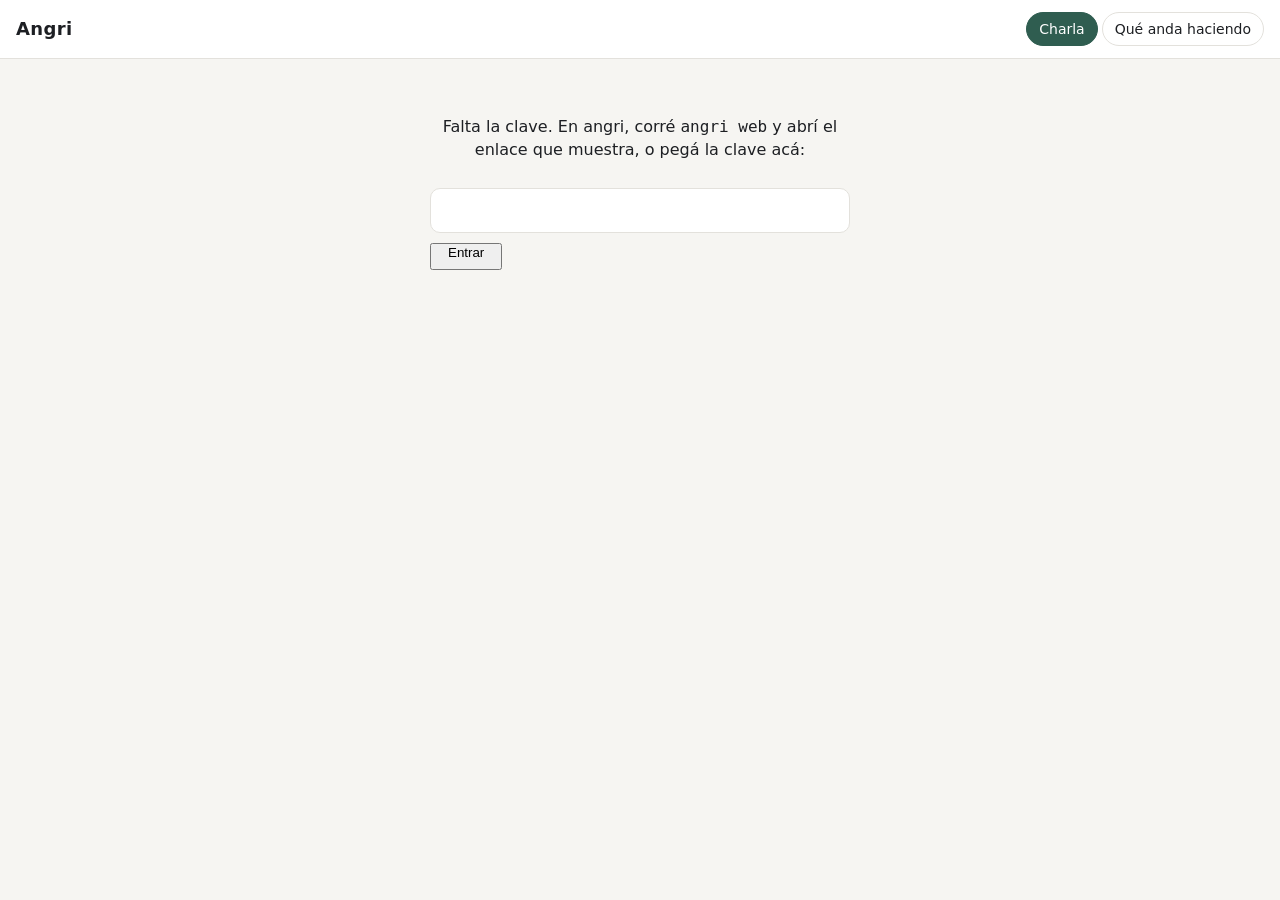
==== servidor/angri/web.html @ c4b24be0 "Charla por navegador (celular o PC) y contexto real en la charla para que no invente qué le interesa" ====
<!doctype html>
<html lang="es">
<head>
<meta charset="utf-8">
<meta name="viewport" content="width=device-width, initial-scale=1, viewport-fit=cover">
<meta name="theme-color" content="#14161a">
<title>Angri</title>
<style>
  :root {
    --fondo: #f6f5f2; --panel: #ffffff; --texto: #1d1f23; --suave: #6b6f78; --borde: #e3e1dc;
    --angri: #eef1f6; --vos: #2f5d50; --vos-texto: #ffffff; --acento: #2f5d50;
  }
  @media (prefers-color-scheme: dark) {
    :root {
      --fondo: #14161a; --panel: #1c1f24; --texto: #e7e7e4; --suave: #9a9ea6; --borde: #2c3037;
      --angri: #23272e; --vos: #3c7a68; --vos-texto: #ffffff; --acento: #6fb39e;
    }
  }
  * { box-sizing: border-box; }
  html, body { height: 100%; margin: 0; }
  body {
    background: var(--fondo); color: var(--texto);
    font: 16px/1.45 system-ui, -apple-system, "Segoe UI", Roboto, sans-serif;
    display: flex; flex-direction: column;
  }
  header {
    display: flex; align-items: center; gap: 12px; padding: 12px 16px;
    padding-top: max(12px, env(safe-area-inset-top));
    border-bottom: 1px solid var(--borde); background: var(--panel);
  }
  header h1 { font-size: 18px; margin: 0; letter-spacing: .02em; }
  #situacion { font-size: 13px; color: var(--suave); flex: 1; white-space: nowrap; overflow: hidden; text-overflow: ellipsis; }
  nav { display: flex; gap: 4px; }
  nav button {
    border: 1px solid var(--borde); background: transparent; color: var(--texto);
    padding: 6px 12px; border-radius: 999px; font: inherit; font-size: 14px; cursor: pointer;
  }
  nav button[aria-selected="true"] { background: var(--acento); border-color: var(--acento); color: #fff; }
  main { flex: 1; overflow: hidden; display: flex; flex-direction: column; max-width: 760px; width: 100%; margin: 0 auto; }
  section { flex: 1; overflow-y: auto; padding: 16px; display: none; }
  section.activa { display: block; }
  .msg { max-width: 85%; padding: 10px 14px; border-radius: 16px; margin: 6px 0; white-space: pre-wrap; word-wrap: break-word; }
  .angri { background: var(--angri); border-bottom-left-radius: 4px; }
  .vos { background: var(--vos); color: var(--vos-texto); margin-left: auto; border-bottom-right-radius: 4px; }
  .aviso { color: var(--suave); font-size: 14px; text-align: center; margin: 10px 0; }
  .pensando::after { content: "…"; animation: puntos 1.2s infinite; }
  @keyframes puntos { 50% { opacity: .2; } }
  form {
    display: flex; gap: 8px; padding: 10px 16px; padding-bottom: max(10px, env(safe-area-inset-bottom));
    border-top: 1px solid var(--borde); background: var(--panel);
  }
  textarea {
    flex: 1; resize: none; border: 1px solid var(--borde); border-radius: 12px; padding: 10px 12px;
    font: inherit; background: var(--fondo); color: var(--texto); max-height: 140px;
  }
  form button {
    border: 0; border-radius: 12px; padding: 0 16px; font: inherit; font-weight: 600;
    background: var(--acento); color: #fff; cursor: pointer;
  }
  form button:disabled { opacity: .5; cursor: default; }
  .chips { display: flex; gap: 8px; padding: 0 16px 8px; flex-wrap: wrap; }
  .chips button {
    border: 1px solid var(--borde); background: var(--panel); color: var(--texto);
    border-radius: 999px; padding: 4px 12px; font: inherit; font-size: 14px; cursor: pointer;
  }
  h2 { font-size: 15px; color: var(--suave); font-weight: 600; margin: 20px 0 8px; text-transform: uppercase; letter-spacing: .05em; }
  h2:first-child { margin-top: 0; }
  .tarjeta { background: var(--panel); border: 1px solid var(--borde); border-radius: 12px; padding: 10px 14px; margin: 6px 0; }
  .barra { height: 6px; background: var(--borde); border-radius: 3px; margin-top: 6px; overflow: hidden; }
  .barra > div { height: 100%; background: var(--acento); }
  .chico { color: var(--suave); font-size: 14px; }
  .cifras { display: flex; gap: 10px; }
  .cifras .tarjeta { flex: 1; text-align: center; }
  .cifras b { display: block; font-size: 22px; }
  #clave { max-width: 420px; margin: 40px auto; text-align: center; }
  #clave input { width: 100%; padding: 10px; font: inherit; border-radius: 10px; border: 1px solid var(--borde); background: var(--panel); color: var(--texto); margin: 10px 0; }
</style>
</head>
<body>
<header>
  <h1>Angri</h1>
  <span id="situacion"></span>
  <nav role="tablist">
    <button role="tab" data-ver="charla" aria-selected="true">Charla</button>
    <button role="tab" data-ver="anda" aria-selected="false">Qué anda haciendo</button>
  </nav>
</header>
<main>
  <section id="charla" class="activa" aria-live="polite"></section>
  <section id="anda"></section>
  <div class="chips" id="chips"><button type="button" id="btn-novedades">Novedades</button></div>
  <form id="form">
    <textarea id="entrada" rows="1" placeholder="Escribile a Angri…" autocomplete="off"></textarea>
    <button id="enviar">Enviar</button>
  </form>
</main>

<script>
const $ = (s) => document.querySelector(s);
let sesion = null;
let clave = new URLSearchParams(location.search).get("clave");
try {
  if (clave) { localStorage.setItem("angri-clave", clave); history.replaceState(null, "", "/"); }
  else clave = localStorage.getItem("angri-clave");
} catch (e) {}

function pedirClave() {
  $("main").innerHTML = '<div id="clave"><p>Falta la clave. En angri, corré <code>angri web</code> y abrí el enlace que muestra, o pegá la clave acá:</p>'
    + '<input id="c" autocomplete="off"><button class="chips" id="ok">Entrar</button></div>';
  $("#ok").onclick = () => { try { localStorage.setItem("angri-clave", $("#c").value.trim()); } catch (e) {} location.reload(); };
}

async function api(ruta, cuerpo) {
  const r = await fetch(ruta, {
    method: cuerpo ? "POST" : "GET",
    headers: { "X-Clave": clave || "", "Content-Type": "application/json" },
    body: cuerpo ? JSON.stringify({ ...cuerpo, sesion }) : undefined,
  });
  if (r.status === 401) { pedirClave(); throw new Error("clave"); }
  const datos = await r.json();
  if (datos.sesion) sesion = datos.sesion;
  if (!r.ok) throw new Error(datos.error || "error");
  return datos;
}

function burbuja(quien, texto) {
  const d = document.createElement("div");
  d.className = "msg " + quien;
  d.textContent = texto;
  $("#charla").appendChild(d);
  $("#charla").scrollTop = $("#charla").scrollHeight;
  return d;
}
function aviso(texto) {
  const d = document.createElement("div");
  d.className = "aviso"; d.textContent = texto;
  $("#charla").appendChild(d);
  return d;
}

let ocupado = false;
async function enviar(ruta, cuerpo, mostrarVos) {
  if (ocupado) return;
  ocupado = true; $("#enviar").disabled = true;
  if (mostrarVos) burbuja("vos", mostrarVos);
  const espera = burbuja("angri pensando", "");
  try {
    const d = await api(ruta, cuerpo);
    if (d.texto) { espera.className = "msg angri"; espera.textContent = d.texto; }
    else espera.remove();
    return d;
  } catch (e) {
    espera.remove();
    if (e.message !== "clave") aviso(e.message);
  } finally {
    ocupado = false; $("#enviar").disabled = false;
    $("#charla").scrollTop = $("#charla").scrollHeight;
  }
}

$("#form").onsubmit = (e) => {
  e.preventDefault();
  const t = $("#entrada").value.trim();
  if (!t || ocupado) return;
  $("#entrada").value = ""; $("#entrada").style.height = "";
  enviar("/api/mensaje", { texto: t }, t);
};
$("#entrada").addEventListener("keydown", (e) => {
  if (e.key === "Enter" && !e.shiftKey && !matchMedia("(pointer: coarse)").matches) { e.preventDefault(); $("#form").requestSubmit(); }
});
$("#entrada").addEventListener("input", (e) => { e.target.style.height = ""; e.target.style.height = e.target.scrollHeight + "px"; });
$("#btn-novedades").onclick = () => enviar("/api/novedades", {}, "Novedades");

function el(tag, clase, texto) { const e = document.createElement(tag); if (clase) e.className = clase; if (texto != null) e.textContent = texto; return e; }

async function cargarEstado() {
  const s = await api("/api/estado");
  $("#situacion").textContent = s.situacion + (s.mensajes_sin_leer ? ` · ${s.mensajes_sin_leer} sin leer` : "");
  const a = $("#anda"); a.replaceChildren();
  const cifras = el("div", "cifras");
  for (const [n, t] of [[s.lecturas_hoy, "lecturas hoy"], [s.notas_total, "notas"], [s.temas.length, "temas"]]) {
    const c = el("div", "tarjeta"); c.append(el("b", "", n), el("span", "chico", t)); cifras.append(c);
  }
  a.append(cifras);
  a.append(el("h2", "", "Lo que le interesa"));
  if (!s.temas.length) a.append(el("p", "chico", "Todavía no se formó ningún tema."));
  for (const t of s.temas) { const c = el("div", "tarjeta"); c.append(el("div", "", t.nombre), el("div", "chico", `${t.notas} notas · peso ${t.peso}`)); a.append(c); }
  a.append(el("h2", "", "Investigando"));
  if (!s.investigando.length) a.append(el("p", "chico", "Nada abierto ahora."));
  for (const o of s.investigando) {
    const c = el("div", "tarjeta"); c.append(el("div", "", o.pregunta), el("div", "chico", `${o.gastado} de ${o.presupuesto} lecturas`));
    const b = el("div", "barra"), r = el("div"); r.style.width = (100 * o.gastado / o.presupuesto) + "%"; b.append(r); c.append(b); a.append(c);
  }
  if (s.cerradas.length) {
    a.append(el("h2", "", "Cerradas"));
    for (const o of s.cerradas) { const c = el("div", "tarjeta"); c.append(el("div", "", o.pregunta), el("div", "chico", o.respuesta || o.estado)); a.append(c); }
  }
  a.append(el("h2", "", "Diario de hoy"));
  if (!s.diario.length) a.append(el("p", "chico", "Hoy todavía no escribió nada."));
  for (const l of s.diario) a.append(el("div", "tarjeta", l.replace(/\*\*/g, "").replace(/\*/g, "")));
}

document.querySelectorAll("nav button").forEach((b) => b.onclick = () => {
  document.querySelectorAll("nav button").forEach((x) => x.setAttribute("aria-selected", x === b));
  document.querySelectorAll("section").forEach((x) => x.classList.toggle("activa", x.id === b.dataset.ver));
  const charla = b.dataset.ver === "charla";
  $("#form").style.display = charla ? "" : "none";
  $("#chips").style.display = charla ? "" : "none";
  if (!charla) cargarEstado().catch(() => {});
});

(async () => {
  if (!clave) return pedirClave();
  try { await cargarEstado(); } catch (e) { return; }
  const d = await enviar("/api/hola", {});
  if (d && !d.texto) aviso("Sin novedades por ahora. Escribile lo que quieras.");
})();
</script>
</body>
</html>
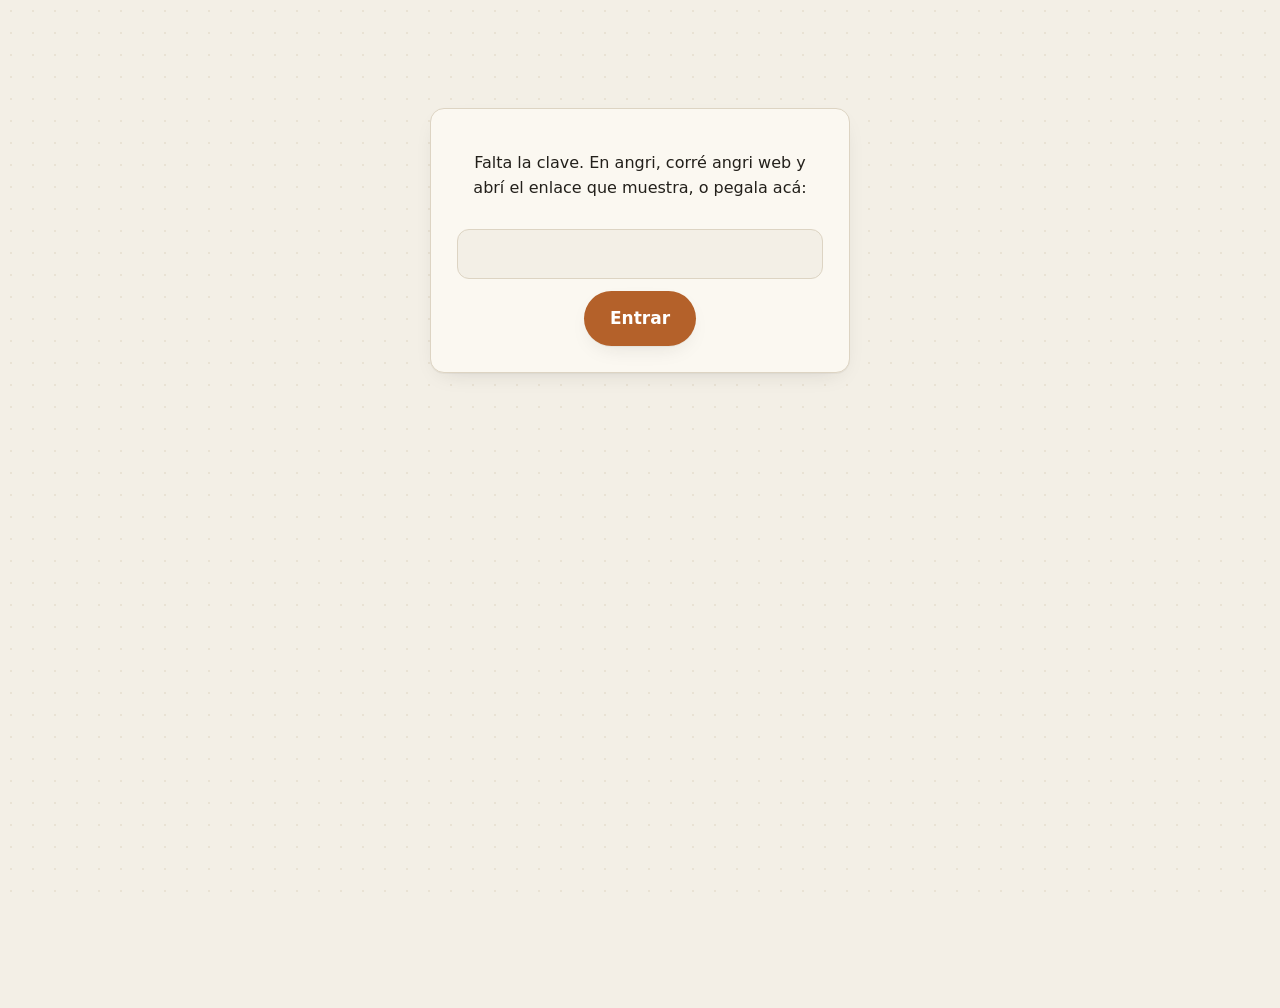
==== commit 0073064b: "Página nueva: panel ordenado que no la interrumpe y charla aparte con inicio, corte seguro, reloj de" ====
--- a/servidor/angri/web.html
+++ b/servidor/angri/web.html
@@ -3,218 +3,869 @@
 <head>
 <meta charset="utf-8">
 <meta name="viewport" content="width=device-width, initial-scale=1, viewport-fit=cover">
-<meta name="theme-color" content="#14161a">
+<meta name="theme-color" content="#f3efe6" media="(prefers-color-scheme: light)">
+<meta name="theme-color" content="#15130f" media="(prefers-color-scheme: dark)">
 <title>Angri</title>
 <style>
+:root {
+  --papel: #f3efe6; --hoja: #fbf8f1; --tinta: #23201b; --tinta-2: #4a443b; --gris: #8a8275;
+  --linea: #ddd4c3; --linea-suave: #e9e2d4;
+  --ocre: #b4612a; --ocre-suave: #f1e1d1; --salvia: #56735c; --salvia-suave: #dfe8dd;
+  --azul: #3f5d78; --rojo: #a5432f;
+  --sombra: 0 1px 0 rgba(35,32,27,.04), 0 8px 24px -12px rgba(35,32,27,.18);
+  --serif: "Iowan Old Style", "Palatino Linotype", "Book Antiqua", Palatino, Georgia, serif;
+  --sans: -apple-system, "Segoe UI", system-ui, Roboto, "Helvetica Neue", sans-serif;
+  --mono: ui-monospace, "SF Mono", "Cascadia Mono", Consolas, monospace;
+  --radio: 14px;
+}
+@media (prefers-color-scheme: dark) {
   :root {
-    --fondo: #f6f5f2; --panel: #ffffff; --texto: #1d1f23; --suave: #6b6f78; --borde: #e3e1dc;
-    --angri: #eef1f6; --vos: #2f5d50; --vos-texto: #ffffff; --acento: #2f5d50;
+    --papel: #15130f; --hoja: #1d1a15; --tinta: #ece5d6; --tinta-2: #c9c0ae; --gris: #8f8676;
+    --linea: #34302a; --linea-suave: #2a2621;
+    --ocre: #e0925a; --ocre-suave: #3a2a1d; --salvia: #8fb196; --salvia-suave: #23302a;
+    --azul: #8fb0cc; --rojo: #e08a75;
+    --sombra: 0 1px 0 rgba(0,0,0,.2), 0 10px 30px -14px rgba(0,0,0,.6);
   }
-  @media (prefers-color-scheme: dark) {
-    :root {
-      --fondo: #14161a; --panel: #1c1f24; --texto: #e7e7e4; --suave: #9a9ea6; --borde: #2c3037;
-      --angri: #23272e; --vos: #3c7a68; --vos-texto: #ffffff; --acento: #6fb39e;
-    }
+}
+* { box-sizing: border-box; }
+html { -webkit-text-size-adjust: 100%; }
+body {
+  margin: 0; background: var(--papel); color: var(--tinta);
+  font: 16px/1.55 var(--sans); min-height: 100vh;
+  background-image: radial-gradient(var(--linea-suave) 1px, transparent 1px);
+  background-size: 22px 22px; background-attachment: fixed;
+}
+a { color: inherit; }
+button { font: inherit; color: inherit; }
+::selection { background: var(--ocre-suave); }
+
+/* ---------- barra superior ---------- */
+.barra {
+  position: sticky; top: 0; z-index: 20;
+  display: flex; align-items: center; gap: 14px;
+  padding: 12px max(16px, env(safe-area-inset-left)); padding-top: max(12px, env(safe-area-inset-top));
+  background: color-mix(in srgb, var(--papel) 86%, transparent);
+  backdrop-filter: blur(10px); -webkit-backdrop-filter: blur(10px);
+  border-bottom: 1px solid var(--linea);
+}
+.marca { font: 600 24px/1 var(--serif); letter-spacing: -.01em; display: flex; align-items: center; gap: 10px; }
+.marca small { font: 500 12px var(--mono); color: var(--gris); letter-spacing: .02em; }
+.chip-estado {
+  display: inline-flex; align-items: center; gap: 8px; padding: 5px 11px 5px 9px;
+  border: 1px solid var(--linea); border-radius: 999px; font-size: 13px; color: var(--tinta-2);
+  background: var(--hoja); max-width: 46vw; white-space: nowrap; overflow: hidden; text-overflow: ellipsis;
+}
+.punto { width: 8px; height: 8px; border-radius: 50%; background: var(--salvia); flex: none; animation: latir 2.4s ease-in-out infinite; }
+.punto.durmiendo, .punto.pausa { background: var(--azul); animation-duration: 5s; }
+.punto.charlando { background: var(--ocre); animation-duration: 1.2s; }
+.punto.descanso, .punto.esperando { background: var(--gris); animation-duration: 4s; }
+@keyframes latir { 0%,100% { transform: scale(1); opacity: 1 } 50% { transform: scale(.6); opacity: .55 } }
+.espacio { flex: 1; }
+.boton-charla {
+  display: inline-flex; align-items: center; gap: 8px; border: 0; cursor: pointer;
+  background: var(--tinta); color: var(--papel); padding: 9px 16px 9px 13px; border-radius: 999px;
+  font-weight: 600; font-size: 15px; box-shadow: var(--sombra);
+  transition: transform .2s cubic-bezier(.2,.8,.2,1), background .2s;
+}
+.boton-charla:hover { transform: translateY(-1px); }
+.boton-charla:active { transform: translateY(1px) scale(.98); }
+.boton-charla svg { width: 18px; height: 18px; }
+
+/* ---------- estructura ---------- */
+.marco { max-width: 1120px; margin: 0 auto; padding: 0 16px 80px; display: grid; grid-template-columns: 190px 1fr; gap: 40px; }
+.indice { position: sticky; top: 76px; align-self: start; padding-top: 34px; }
+.indice a {
+  display: flex; gap: 10px; padding: 6px 0; text-decoration: none; color: var(--gris); font-size: 14px;
+  transition: color .2s;
+}
+.indice a span { font: 12px var(--mono); opacity: .7; padding-top: 2px; }
+.indice a.activo, .indice a:hover { color: var(--tinta); }
+.indice a.activo span { color: var(--ocre); opacity: 1; }
+main { min-width: 0; }
+@media (max-width: 860px) {
+  .marco { grid-template-columns: 1fr; gap: 0; }
+  .indice {
+    position: sticky; top: 61px; z-index: 10; display: flex; gap: 6px; overflow-x: auto; padding: 10px 0;
+    margin: 0 -16px; padding-left: 16px; padding-right: 16px; scrollbar-width: none;
+    background: color-mix(in srgb, var(--papel) 90%, transparent); backdrop-filter: blur(8px); -webkit-backdrop-filter: blur(8px);
   }
-  * { box-sizing: border-box; }
-  html, body { height: 100%; margin: 0; }
-  body {
-    background: var(--fondo); color: var(--texto);
-    font: 16px/1.45 system-ui, -apple-system, "Segoe UI", Roboto, sans-serif;
-    display: flex; flex-direction: column;
-  }
-  header {
-    display: flex; align-items: center; gap: 12px; padding: 12px 16px;
-    padding-top: max(12px, env(safe-area-inset-top));
-    border-bottom: 1px solid var(--borde); background: var(--panel);
-  }
-  header h1 { font-size: 18px; margin: 0; letter-spacing: .02em; }
-  #situacion { font-size: 13px; color: var(--suave); flex: 1; white-space: nowrap; overflow: hidden; text-overflow: ellipsis; }
-  nav { display: flex; gap: 4px; }
-  nav button {
-    border: 1px solid var(--borde); background: transparent; color: var(--texto);
-    padding: 6px 12px; border-radius: 999px; font: inherit; font-size: 14px; cursor: pointer;
-  }
-  nav button[aria-selected="true"] { background: var(--acento); border-color: var(--acento); color: #fff; }
-  main { flex: 1; overflow: hidden; display: flex; flex-direction: column; max-width: 760px; width: 100%; margin: 0 auto; }
-  section { flex: 1; overflow-y: auto; padding: 16px; display: none; }
-  section.activa { display: block; }
-  .msg { max-width: 85%; padding: 10px 14px; border-radius: 16px; margin: 6px 0; white-space: pre-wrap; word-wrap: break-word; }
-  .angri { background: var(--angri); border-bottom-left-radius: 4px; }
-  .vos { background: var(--vos); color: var(--vos-texto); margin-left: auto; border-bottom-right-radius: 4px; }
-  .aviso { color: var(--suave); font-size: 14px; text-align: center; margin: 10px 0; }
-  .pensando::after { content: "…"; animation: puntos 1.2s infinite; }
-  @keyframes puntos { 50% { opacity: .2; } }
-  form {
-    display: flex; gap: 8px; padding: 10px 16px; padding-bottom: max(10px, env(safe-area-inset-bottom));
-    border-top: 1px solid var(--borde); background: var(--panel);
-  }
-  textarea {
-    flex: 1; resize: none; border: 1px solid var(--borde); border-radius: 12px; padding: 10px 12px;
-    font: inherit; background: var(--fondo); color: var(--texto); max-height: 140px;
-  }
-  form button {
-    border: 0; border-radius: 12px; padding: 0 16px; font: inherit; font-weight: 600;
-    background: var(--acento); color: #fff; cursor: pointer;
-  }
-  form button:disabled { opacity: .5; cursor: default; }
-  .chips { display: flex; gap: 8px; padding: 0 16px 8px; flex-wrap: wrap; }
-  .chips button {
-    border: 1px solid var(--borde); background: var(--panel); color: var(--texto);
-    border-radius: 999px; padding: 4px 12px; font: inherit; font-size: 14px; cursor: pointer;
-  }
-  h2 { font-size: 15px; color: var(--suave); font-weight: 600; margin: 20px 0 8px; text-transform: uppercase; letter-spacing: .05em; }
-  h2:first-child { margin-top: 0; }
-  .tarjeta { background: var(--panel); border: 1px solid var(--borde); border-radius: 12px; padding: 10px 14px; margin: 6px 0; }
-  .barra { height: 6px; background: var(--borde); border-radius: 3px; margin-top: 6px; overflow: hidden; }
-  .barra > div { height: 100%; background: var(--acento); }
-  .chico { color: var(--suave); font-size: 14px; }
-  .cifras { display: flex; gap: 10px; }
-  .cifras .tarjeta { flex: 1; text-align: center; }
-  .cifras b { display: block; font-size: 22px; }
-  #clave { max-width: 420px; margin: 40px auto; text-align: center; }
-  #clave input { width: 100%; padding: 10px; font: inherit; border-radius: 10px; border: 1px solid var(--borde); background: var(--panel); color: var(--texto); margin: 10px 0; }
+  .indice::-webkit-scrollbar { display: none; }
+  .indice a { flex: none; border: 1px solid var(--linea); border-radius: 999px; padding: 5px 12px; background: var(--hoja); font-size: 13px; }
+  .indice a span { display: none; }
+  .indice a.activo { border-color: var(--ocre); }
+}
+
+section { padding-top: 34px; scroll-margin-top: 80px; }
+@media (max-width: 860px) { section { scroll-margin-top: 120px; } }
+.titulo-seccion { display: flex; align-items: baseline; gap: 12px; margin: 0 0 14px; }
+.titulo-seccion .num { font: 13px var(--mono); color: var(--ocre); }
+.titulo-seccion h2 { font: 600 26px/1.15 var(--serif); margin: 0; letter-spacing: -.01em; }
+.titulo-seccion .nota-lateral { margin-left: auto; font-size: 13px; color: var(--gris); }
+.vacio { color: var(--gris); font-style: italic; font-family: var(--serif); font-size: 17px; margin: 6px 0 0; }
+
+.hoja {
+  background: var(--hoja); border: 1px solid var(--linea); border-radius: var(--radio);
+  box-shadow: var(--sombra); padding: 18px 20px;
+}
+
+/* aparición suave */
+.aparece { opacity: 0; transform: translateY(14px); transition: opacity .6s ease, transform .6s cubic-bezier(.2,.8,.2,1); }
+.aparece.visible { opacity: 1; transform: none; }
+
+/* ---------- 01 ahora ---------- */
+.ahora { display: grid; grid-template-columns: 150px 1fr; gap: 26px; align-items: center; padding: 26px; }
+@media (max-width: 560px) { .ahora { grid-template-columns: 1fr; text-align: left; gap: 10px; padding: 20px; } .orbe { width: 96px; height: 96px; } }
+.orbe { width: 140px; height: 140px; position: relative; }
+.orbe svg { width: 100%; height: 100%; overflow: visible; }
+.orbe .forma { transform-origin: 50% 50%; animation: respirar 4.5s ease-in-out infinite; }
+.orbe .halo { transform-origin: 50% 50%; animation: halo 4.5s ease-in-out infinite; }
+.orbe[data-tipo="activa"] .forma { animation-duration: 2.6s; }
+.orbe[data-tipo="activa"] .halo { animation-duration: 2.6s; }
+.orbe[data-tipo="charlando"] .forma { animation-duration: 1.6s; }
+.orbe[data-tipo="durmiendo"] .forma, .orbe[data-tipo="pausa"] .forma { animation-duration: 8s; opacity: .75; }
+.orbe[data-tipo="descanso"] .forma, .orbe[data-tipo="esperando"] .forma { animation-duration: 6s; }
+@keyframes respirar {
+  0%,100% { transform: scale(1) rotate(0deg); border-radius: 0; }
+  50% { transform: scale(1.06) rotate(8deg); }
+}
+@keyframes halo { 0%,100% { transform: scale(.92); opacity: .35 } 50% { transform: scale(1.12); opacity: .1 } }
+.ahora .que { font: 600 30px/1.15 var(--serif); margin: 0 0 6px; letter-spacing: -.01em; }
+.ahora .detalle { font: italic 19px/1.4 var(--serif); color: var(--tinta-2); margin: 0 0 12px; overflow-wrap: anywhere; }
+.ahora .meta { display: flex; flex-wrap: wrap; gap: 8px 18px; font-size: 14px; color: var(--gris); }
+.ahora .meta b { color: var(--tinta-2); font-weight: 600; font-variant-numeric: tabular-nums; }
+
+.cifras { display: grid; grid-template-columns: repeat(4, 1fr); gap: 12px; margin-top: 14px; }
+@media (max-width: 560px) { .cifras { grid-template-columns: repeat(2, 1fr); } }
+.cifra { padding: 14px 16px; }
+.cifra b { display: block; font: 600 30px/1 var(--serif); font-variant-numeric: tabular-nums; }
+.cifra span { font-size: 13px; color: var(--gris); }
+
+.hoy { display: flex; flex-wrap: wrap; gap: 6px; margin-top: 12px; }
+.etiqueta { font-size: 12.5px; padding: 3px 10px; border-radius: 999px; background: var(--linea-suave); color: var(--tinta-2); }
+.etiqueta.ocre { background: var(--ocre-suave); color: var(--ocre); }
+.etiqueta.salvia { background: var(--salvia-suave); color: var(--salvia); }
+
+/* ---------- 02 quién es ---------- */
+.quien { position: relative; padding: 24px 26px 22px 30px; }
+.quien::before { content: ""; position: absolute; left: 0; top: 18px; bottom: 18px; width: 3px; border-radius: 3px; background: var(--ocre); }
+.quien p { font: 20px/1.55 var(--serif); margin: 0; }
+.quien .pie { margin-top: 14px; font-size: 13px; color: var(--gris); display: flex; flex-wrap: wrap; gap: 6px 16px; }
+.resumen { margin-top: 12px; padding: 16px 20px; }
+.resumen h3 { font: 600 13px var(--mono); color: var(--gris); text-transform: uppercase; letter-spacing: .06em; margin: 0 0 6px; }
+.resumen p { margin: 0; font: 17px/1.55 var(--serif); color: var(--tinta-2); }
+
+/* ---------- 03 temas ---------- */
+.tema { padding: 14px 18px; margin-bottom: 10px; cursor: pointer; transition: border-color .2s; }
+.tema:hover { border-color: var(--gris); }
+.tema .fila { display: flex; align-items: baseline; gap: 12px; }
+.tema h3 { font: 600 19px var(--serif); margin: 0; flex: 1; }
+.tema .n { font: 13px var(--mono); color: var(--gris); white-space: nowrap; }
+.barra-peso { height: 5px; background: var(--linea-suave); border-radius: 3px; margin-top: 10px; overflow: hidden; }
+.barra-peso div { height: 100%; width: 0; background: linear-gradient(90deg, var(--salvia), var(--ocre)); border-radius: 3px; transition: width 1.1s cubic-bezier(.2,.8,.2,1); }
+.desplegable { display: grid; grid-template-rows: 0fr; transition: grid-template-rows .35s ease; }
+.desplegable > div { overflow: hidden; }
+.abierto .desplegable { grid-template-rows: 1fr; }
+.entendi { font: 16.5px/1.6 var(--serif); color: var(--tinta-2); padding-top: 12px; white-space: pre-line; }
+
+/* ---------- 04 preguntas ---------- */
+.dos-col { display: grid; grid-template-columns: 1fr 1fr; gap: 12px; }
+@media (max-width: 700px) { .dos-col { grid-template-columns: 1fr; } }
+.investigacion { padding: 16px 18px; }
+.investigacion p { margin: 0 0 10px; font: 17px/1.4 var(--serif); }
+.pasos { display: flex; gap: 4px; }
+.pasos i { flex: 1; height: 6px; border-radius: 3px; background: var(--linea-suave); }
+.pasos i.lleno { background: var(--ocre); }
+.pasos-txt { font-size: 12.5px; color: var(--gris); margin-top: 6px; }
+.lista-preguntas { list-style: none; margin: 12px 0 0; padding: 0; }
+.lista-preguntas li {
+  padding: 10px 2px 10px 26px; border-bottom: 1px dashed var(--linea); position: relative;
+  font: 16.5px/1.45 var(--serif); color: var(--tinta-2);
+}
+.lista-preguntas li::before { content: "?"; position: absolute; left: 4px; top: 10px; font: 700 14px var(--mono); color: var(--ocre); }
+.cerrada { padding: 14px 18px; margin-top: 10px; }
+.cerrada .q { font: 16.5px var(--serif); margin: 0 0 6px; }
+.cerrada .r { font-size: 15px; color: var(--tinta-2); margin: 0; }
+
+/* ---------- 05 cuaderno ---------- */
+.notas { columns: 2 300px; column-gap: 12px; }
+.nota { break-inside: avoid; margin-bottom: 12px; padding: 16px 18px; cursor: pointer; position: relative; }
+.nota .de { font: 12.5px var(--mono); color: var(--gris); display: flex; justify-content: space-between; gap: 8px; }
+.nota h3 { font: 600 18px/1.3 var(--serif); margin: 4px 0 6px; }
+.nota .texto { margin: 0; font-size: 15px; color: var(--tinta-2); }
+.cita { margin: 12px 0 0; padding: 8px 0 2px 14px; border-left: 2px solid var(--ocre); font: italic 15.5px/1.5 var(--serif); color: var(--tinta-2); }
+.fuente { display: inline-block; margin-top: 8px; font-size: 13px; color: var(--azul); text-decoration: none; border-bottom: 1px solid currentColor; }
+.confirmada { position: absolute; top: 14px; right: 14px; }
+
+/* ---------- 06 conexiones / 07 de vos ---------- */
+.conexion { padding: 16px 18px; margin-bottom: 10px; }
+.conexion .par { display: flex; flex-wrap: wrap; align-items: center; gap: 8px; font: 600 15px var(--serif); margin-bottom: 8px; }
+.conexion .par svg { width: 22px; height: 22px; color: var(--ocre); flex: none; }
+.conexion p { margin: 0; font: 16.5px/1.5 var(--serif); color: var(--tinta-2); }
+.de-fran { padding: 16px 18px; margin-bottom: 10px; }
+.de-fran .q { font-size: 14px; color: var(--gris); margin: 0 0 6px; }
+.de-fran blockquote { margin: 0; font: 17px/1.5 var(--serif); }
+
+/* ---------- 08 diario ---------- */
+.linea-tiempo { list-style: none; padding: 0; margin: 0; position: relative; }
+.linea-tiempo::before { content: ""; position: absolute; left: 58px; top: 8px; bottom: 8px; width: 1px; background: var(--linea); }
+.linea-tiempo li { display: grid; grid-template-columns: 58px 1fr; gap: 0 22px; padding: 7px 0; position: relative; }
+.linea-tiempo li::after { content: ""; position: absolute; left: 54px; top: 15px; width: 9px; height: 9px; border-radius: 50%; background: var(--hoja); border: 2px solid var(--ocre); }
+.linea-tiempo time { font: 13px var(--mono); color: var(--gris); padding-top: 3px; text-align: right; }
+.linea-tiempo p { margin: 0; font-size: 15.5px; color: var(--tinta-2); }
+.linea-tiempo .dia { grid-column: 2; font: 600 13px var(--mono); color: var(--gris); text-transform: uppercase; letter-spacing: .06em; padding-top: 10px; }
+.linea-tiempo .dia::after { display: none; }
+
+/* ---------- 09 salud ---------- */
+.salud { display: flex; flex-wrap: wrap; gap: 10px; }
+.salud .hoja { padding: 12px 16px; font-size: 14.5px; }
+
+/* ---------- charla (pantalla aparte) ---------- */
+.charla {
+  position: fixed; inset: 0; z-index: 50; background: var(--papel);
+  display: flex; flex-direction: column;
+  transform: translateX(100%); transition: transform .45s cubic-bezier(.2,.8,.2,1); visibility: hidden;
+}
+.charla.abierta { transform: none; visibility: visible; }
+.charla-barra {
+  display: flex; align-items: center; gap: 12px; padding: 12px 16px; padding-top: max(12px, env(safe-area-inset-top));
+  border-bottom: 1px solid var(--linea); background: var(--hoja);
+}
+.volver {
+  width: 40px; height: 40px; border-radius: 50%; border: 1px solid var(--linea); background: transparent;
+  display: grid; place-items: center; cursor: pointer; transition: opacity .2s, background .2s;
+}
+.volver:hover:not(:disabled) { background: var(--linea-suave); }
+.volver:disabled { opacity: .3; cursor: not-allowed; }
+.volver svg { width: 20px; height: 20px; }
+.charla-barra h2 { font: 600 20px var(--serif); margin: 0; }
+.charla-barra .sub { font-size: 12.5px; color: var(--gris); }
+.reloj { margin-left: auto; display: flex; align-items: center; gap: 8px; font: 13px var(--mono); color: var(--gris); }
+[hidden] { display: none !important; }
+.reloj svg { width: 26px; height: 26px; transform: rotate(-90deg); }
+.reloj circle { fill: none; stroke-width: 3; }
+.reloj .fondo { stroke: var(--linea); }
+.reloj .avance { stroke: var(--ocre); stroke-linecap: round; transition: stroke-dashoffset 1s linear; }
+.reloj.poco .avance { stroke: var(--rojo); }
+
+.charla-cuerpo { flex: 1; overflow-y: auto; padding: 20px 16px; }
+.charla-cuerpo .ancho { max-width: 720px; margin: 0 auto; }
+.inicio-charla { max-width: 440px; margin: 8vh auto 0; text-align: center; }
+.inicio-charla .orbe { margin: 0 auto 18px; width: 110px; height: 110px; }
+.inicio-charla h3 { font: 600 26px/1.2 var(--serif); margin: 0 0 10px; }
+.inicio-charla p { color: var(--tinta-2); margin: 0 0 22px; }
+.boton-grande {
+  border: 0; cursor: pointer; background: var(--ocre); color: #fff; font-weight: 600; font-size: 17px;
+  padding: 14px 26px; border-radius: 999px; box-shadow: var(--sombra); transition: transform .2s, filter .2s;
+}
+.boton-grande:hover { transform: translateY(-1px); filter: brightness(1.05); }
+.boton-grande:disabled { opacity: .6; cursor: wait; transform: none; }
+.aviso-chico { font-size: 13px; color: var(--gris); margin-top: 14px; }
+
+.mensaje { display: flex; gap: 10px; margin: 10px 0; animation: entra .35s cubic-bezier(.2,.8,.2,1); }
+@keyframes entra { from { opacity: 0; transform: translateY(8px) } to { opacity: 1; transform: none } }
+.mensaje .burbuja { max-width: min(78%, 560px); padding: 11px 15px; border-radius: 18px; white-space: pre-wrap; overflow-wrap: anywhere; }
+.mensaje.angri .burbuja { background: var(--hoja); border: 1px solid var(--linea); border-bottom-left-radius: 5px; font: 17px/1.5 var(--serif); }
+.mensaje.vos { justify-content: flex-end; }
+.mensaje.vos .burbuja { background: var(--tinta); color: var(--papel); border-bottom-right-radius: 5px; }
+.avatar { width: 28px; height: 28px; flex: none; margin-top: 4px; }
+.mensaje.sistema { justify-content: center; }
+.mensaje.sistema .burbuja { background: transparent; color: var(--gris); font-size: 13.5px; text-align: center; padding: 4px 10px; }
+.escribiendo span { display: inline-block; width: 7px; height: 7px; margin: 0 2px; border-radius: 50%; background: var(--gris); animation: salto 1.2s infinite; }
+.escribiendo span:nth-child(2) { animation-delay: .15s; } .escribiendo span:nth-child(3) { animation-delay: .3s; }
+@keyframes salto { 0%,60%,100% { transform: none; opacity: .5 } 30% { transform: translateY(-5px); opacity: 1 } }
+
+.charla-pie { border-top: 1px solid var(--linea); background: var(--hoja); padding: 10px 16px; padding-bottom: max(10px, env(safe-area-inset-bottom)); }
+.charla-pie .ancho { max-width: 720px; margin: 0 auto; }
+.acciones { display: flex; gap: 8px; margin-bottom: 8px; flex-wrap: wrap; }
+.boton-borde {
+  border: 1px solid var(--linea); background: var(--papel); padding: 6px 14px; border-radius: 999px; font-size: 14px; cursor: pointer;
+  transition: border-color .2s, background .2s;
+}
+.boton-borde:hover { border-color: var(--gris); }
+.boton-borde.terminar { margin-left: auto; color: var(--rojo); border-color: color-mix(in srgb, var(--rojo) 40%, var(--linea)); }
+.entrada { display: flex; gap: 8px; align-items: flex-end; }
+.entrada textarea {
+  flex: 1; resize: none; border: 1px solid var(--linea); border-radius: 16px; padding: 11px 14px;
+  font: inherit; background: var(--papel); color: var(--tinta); max-height: 140px; outline: none; transition: border-color .2s;
+}
+.entrada textarea:focus { border-color: var(--ocre); }
+.enviar {
+  width: 46px; height: 46px; border-radius: 50%; border: 0; background: var(--ocre); color: #fff; cursor: pointer;
+  display: grid; place-items: center; flex: none; transition: transform .15s, opacity .2s;
+}
+.enviar:disabled { opacity: .4; cursor: default; }
+.enviar:not(:disabled):active { transform: scale(.94); }
+.enviar svg { width: 20px; height: 20px; }
+
+#clave { max-width: 420px; margin: 12vh auto; padding: 26px; text-align: center; }
+#clave input { width: 100%; padding: 12px; font: inherit; border-radius: 12px; border: 1px solid var(--linea); background: var(--papel); color: var(--tinta); margin: 12px 0; }
+
+@media (prefers-reduced-motion: reduce) {
+  *, *::before, *::after { animation: none !important; transition: none !important; }
+  .aparece { opacity: 1; transform: none; }
+}
 </style>
 </head>
 <body>
-<header>
-  <h1>Angri</h1>
-  <span id="situacion"></span>
-  <nav role="tablist">
-    <button role="tab" data-ver="charla" aria-selected="true">Charla</button>
-    <button role="tab" data-ver="anda" aria-selected="false">Qué anda haciendo</button>
+
+<header class="barra">
+  <div class="marca">angri <small id="dias"></small></div>
+  <span class="chip-estado" id="chip"><i class="punto" id="punto"></i><span id="chip-texto">…</span></span>
+  <span class="espacio"></span>
+  <button class="boton-charla" id="abrir-charla" aria-label="Abrir la charla">
+    <svg viewBox="0 0 24 24" fill="none" stroke="currentColor" stroke-width="2" stroke-linecap="round" stroke-linejoin="round"><path d="M21 12a8 8 0 0 1-11.6 7.1L4 20l1-4.4A8 8 0 1 1 21 12z"/></svg>
+    Charlar
+  </button>
+</header>
+
+<div class="marco" id="marco">
+  <nav class="indice" id="indice" aria-label="Secciones">
+    <a href="#ahora"><span>01</span>Ahora</a>
+    <a href="#quien"><span>02</span>Quién es</a>
+    <a href="#temas"><span>03</span>Le interesa</a>
+    <a href="#preguntas"><span>04</span>Se pregunta</a>
+    <a href="#cuaderno"><span>05</span>Cuaderno</a>
+    <a href="#conexiones"><span>06</span>Conexiones</a>
+    <a href="#de-vos"><span>07</span>Lo que le contaste</a>
+    <a href="#diario"><span>08</span>Diario</a>
+    <a href="#salud"><span>09</span>Salud</a>
   </nav>
-</header>
-<main>
-  <section id="charla" class="activa" aria-live="polite"></section>
-  <section id="anda"></section>
-  <div class="chips" id="chips"><button type="button" id="btn-novedades">Novedades</button></div>
-  <form id="form">
-    <textarea id="entrada" rows="1" placeholder="Escribile a Angri…" autocomplete="off"></textarea>
-    <button id="enviar">Enviar</button>
-  </form>
-</main>
+  <main id="contenido">
+    <section id="ahora">
+      <div class="titulo-seccion"><span class="num">01</span><h2>Ahora</h2><span class="nota-lateral" id="actualizado"></span></div>
+      <div class="hoja ahora aparece">
+        <div class="orbe" id="orbe" data-tipo="esperando"></div>
+        <div>
+          <p class="que" id="que">Mirando qué está haciendo…</p>
+          <p class="detalle" id="detalle"></p>
+          <div class="meta" id="meta"></div>
+        </div>
+      </div>
+      <div class="cifras" id="cifras"></div>
+      <div class="hoy" id="hoy"></div>
+    </section>
+
+    <section id="quien">
+      <div class="titulo-seccion"><span class="num">02</span><h2>Quién es</h2><span class="nota-lateral">lo escribe Angri cada noche</span></div>
+      <div id="quien-cuerpo"></div>
+    </section>
+
+    <section id="temas">
+      <div class="titulo-seccion"><span class="num">03</span><h2>Le interesa</h2><span class="nota-lateral">temas que se formaron solos</span></div>
+      <div id="temas-cuerpo"></div>
+    </section>
+
+    <section id="preguntas">
+      <div class="titulo-seccion"><span class="num">04</span><h2>Se pregunta</h2></div>
+      <div id="preguntas-cuerpo"></div>
+    </section>
+
+    <section id="cuaderno">
+      <div class="titulo-seccion"><span class="num">05</span><h2>Cuaderno</h2><span class="nota-lateral">tocá una nota para ver la cita</span></div>
+      <div id="notas-cuerpo"></div>
+    </section>
+
+    <section id="conexiones">
+      <div class="titulo-seccion"><span class="num">06</span><h2>Conexiones</h2><span class="nota-lateral">cosas que unió Angri</span></div>
+      <div id="conexiones-cuerpo"></div>
+    </section>
+
+    <section id="de-vos">
+      <div class="titulo-seccion"><span class="num">07</span><h2>Lo que le contaste</h2></div>
+      <div id="defran-cuerpo"></div>
+    </section>
+
+    <section id="diario">
+      <div class="titulo-seccion"><span class="num">08</span><h2>Diario</h2></div>
+      <div class="hoja" id="diario-cuerpo"></div>
+    </section>
+
+    <section id="salud">
+      <div class="titulo-seccion"><span class="num">09</span><h2>Salud</h2><span class="nota-lateral">la vigila el código, no el modelo</span></div>
+      <div id="salud-cuerpo"></div>
+    </section>
+  </main>
+</div>
+
+<!-- ======================= CHARLA ======================= -->
+<div class="charla" id="charla" role="dialog" aria-modal="true" aria-label="Charla con Angri">
+  <div class="charla-barra">
+    <button class="volver" id="volver" aria-label="Volver al panel">
+      <svg viewBox="0 0 24 24" fill="none" stroke="currentColor" stroke-width="2" stroke-linecap="round" stroke-linejoin="round"><path d="M15 18l-6-6 6-6"/></svg>
+    </button>
+    <div>
+      <h2>Charla con Angri</h2>
+      <div class="sub" id="charla-sub">Todavía no empezó</div>
+    </div>
+    <div class="reloj" id="reloj" hidden>
+      <span id="reloj-txt">10:00</span>
+      <svg viewBox="0 0 32 32"><circle class="fondo" cx="16" cy="16" r="13"/><circle class="avance" id="reloj-arco" cx="16" cy="16" r="13"/></svg>
+    </div>
+  </div>
+  <div class="charla-cuerpo" id="charla-cuerpo">
+    <div class="ancho" id="mensajes">
+      <div class="inicio-charla" id="inicio-charla">
+        <div class="orbe" id="orbe-charla" data-tipo="esperando"></div>
+        <h3>¿Charlamos?</h3>
+        <p>Al empezar, Angri deja lo que esté haciendo, sin romper nada, y te presta atención. Cuando termines, sigue con lo suyo.</p>
+        <button class="boton-grande" id="iniciar">Iniciar charla</button>
+        <p class="aviso-chico">Si no escribís nada en 10 minutos, o cerrás la página, la charla se termina sola.</p>
+      </div>
+    </div>
+  </div>
+  <div class="charla-pie" id="charla-pie" hidden>
+    <div class="ancho">
+      <div class="acciones">
+        <button class="boton-borde" id="novedades">Novedades</button>
+        <button class="boton-borde terminar" id="terminar">Terminar charla</button>
+      </div>
+      <form class="entrada" id="form">
+        <textarea id="texto" rows="1" placeholder="Escribile…" autocomplete="off" aria-label="Mensaje"></textarea>
+        <button class="enviar" id="enviar" aria-label="Enviar">
+          <svg viewBox="0 0 24 24" fill="none" stroke="currentColor" stroke-width="2.2" stroke-linecap="round" stroke-linejoin="round"><path d="M5 12h14M13 6l6 6-6 6"/></svg>
+        </button>
+      </form>
+    </div>
+  </div>
+</div>
 
 <script>
 const $ = (s) => document.querySelector(s);
-let sesion = null;
+const MIN_CHARLA = 10 * 60;
 let clave = new URLSearchParams(location.search).get("clave");
 try {
   if (clave) { localStorage.setItem("angri-clave", clave); history.replaceState(null, "", "/"); }
   else clave = localStorage.getItem("angri-clave");
 } catch (e) {}
 
+function el(tag, clase, texto) {
+  const e = document.createElement(tag);
+  if (clase) e.className = clase;
+  if (texto != null) e.textContent = texto;
+  return e;
+}
+const quitarMarcas = (t) => (t || "").replace(/\*\*/g, "").replace(/\*/g, "");
+
 function pedirClave() {
-  $("main").innerHTML = '<div id="clave"><p>Falta la clave. En angri, corré <code>angri web</code> y abrí el enlace que muestra, o pegá la clave acá:</p>'
-    + '<input id="c" autocomplete="off"><button class="chips" id="ok">Entrar</button></div>';
-  $("#ok").onclick = () => { try { localStorage.setItem("angri-clave", $("#c").value.trim()); } catch (e) {} location.reload(); };
-}
-
-async function api(ruta, cuerpo) {
+  document.body.replaceChildren();
+  const c = el("div", "hoja"); c.id = "clave";
+  c.append(el("p", "", "Falta la clave. En angri, corré angri web y abrí el enlace que muestra, o pegala acá:"));
+  const i = el("input"); i.autocomplete = "off";
+  const b = el("button", "boton-grande", "Entrar");
+  b.onclick = () => { try { localStorage.setItem("angri-clave", i.value.trim()); } catch (e) {} location.reload(); };
+  c.append(i, b); document.body.append(c);
+}
+
+async function api(ruta, cuerpo, extra = {}) {
   const r = await fetch(ruta, {
     method: cuerpo ? "POST" : "GET",
     headers: { "X-Clave": clave || "", "Content-Type": "application/json" },
-    body: cuerpo ? JSON.stringify({ ...cuerpo, sesion }) : undefined,
+    body: cuerpo ? JSON.stringify(cuerpo) : undefined, ...extra,
   });
   if (r.status === 401) { pedirClave(); throw new Error("clave"); }
   const datos = await r.json();
-  if (datos.sesion) sesion = datos.sesion;
-  if (!r.ok) throw new Error(datos.error || "error");
+  if (!r.ok) { const e = new Error(datos.error || "error"); e.status = r.status; throw e; }
   return datos;
 }
 
+/* ---------- orbe: una forma orgánica que respira ---------- */
+function dibujarOrbe(contenedor) {
+  contenedor.innerHTML = `
+    <svg viewBox="0 0 120 120" aria-hidden="true">
+      <defs>
+        <radialGradient id="g-${contenedor.id}" cx="38%" cy="34%" r="70%">
+          <stop offset="0" stop-color="var(--ocre)" stop-opacity=".95"/>
+          <stop offset=".6" stop-color="var(--ocre)" stop-opacity=".55"/>
+          <stop offset="1" stop-color="var(--salvia)" stop-opacity=".55"/>
+        </radialGradient>
+      </defs>
+      <circle class="halo" cx="60" cy="60" r="52" fill="var(--ocre)" opacity=".2"/>
+      <path class="forma" fill="url(#g-${contenedor.id})"
+        d="M60,14 C82,14 104,30 104,56 C104,84 86,106 60,106 C34,106 16,86 16,60 C16,34 36,14 60,14 Z">
+        <animate attributeName="d" dur="9s" repeatCount="indefinite" calcMode="spline"
+          keySplines=".45 0 .55 1;.45 0 .55 1;.45 0 .55 1"
+          values="M60,14 C82,14 104,30 104,56 C104,84 86,106 60,106 C34,106 16,86 16,60 C16,34 36,14 60,14 Z;
+                  M60,18 C86,12 106,36 100,60 C96,86 80,104 56,102 C30,100 14,82 18,56 C22,32 38,22 60,18 Z;
+                  M62,14 C84,18 102,34 102,60 C102,82 82,104 58,104 C34,104 18,84 18,62 C18,36 40,10 62,14 Z;
+                  M60,14 C82,14 104,30 104,56 C104,84 86,106 60,106 C34,106 16,86 16,60 C16,34 36,14 60,14 Z"/>
+      </path>
+    </svg>`;
+}
+dibujarOrbe($("#orbe")); dibujarOrbe($("#orbe-charla"));
+
+/* ---------- tiempos ---------- */
+function hace(iso) {
+  if (!iso) return "";
+  const s = Math.max(0, (Date.now() - new Date(iso)) / 1000);
+  if (s < 60) return "recién";
+  if (s < 3600) return `hace ${Math.round(s / 60)} min`;
+  if (s < 86400) return `hace ${Math.round(s / 3600)} h`;
+  return `hace ${Math.round(s / 86400)} d`;
+}
+function enCuanto(iso) {
+  if (!iso) return "";
+  const s = Math.round((new Date(iso) - Date.now()) / 1000);
+  if (s <= 0) return "en un momento";
+  return `en ${Math.floor(s / 60)}:${String(s % 60).padStart(2, "0")}`;
+}
+const mmss = (s) => `${Math.floor(s / 60)}:${String(s % 60).padStart(2, "0")}`;
+
+/* ---------- aparición al hacer scroll ---------- */
+const observador = "IntersectionObserver" in window
+  ? new IntersectionObserver((es) => es.forEach((e) => { if (e.isIntersecting) { e.target.classList.add("visible"); observador.unobserve(e.target); } }), { threshold: .08 })
+  : null;
+function aparecer(nodo, i = 0) {
+  nodo.classList.add("aparece");
+  nodo.style.transitionDelay = `${Math.min(i, 8) * 55}ms`;
+  if (observador) observador.observe(nodo); else nodo.classList.add("visible");
+  return nodo;
+}
+
+document.querySelectorAll(".aparece").forEach((n, i) => aparecer(n, i));   // los que ya vienen en la página
+
+/* ---------- lo que estaba abierto se mantiene al refrescar ---------- */
+const abiertos = new Set();
+function desplegable(tarjeta, clave, contenido) {
+  const d = el("div", "desplegable"); const dentro = el("div"); dentro.append(contenido); d.append(dentro);
+  tarjeta.append(d);
+  if (abiertos.has(clave)) tarjeta.classList.add("abierto");
+  tarjeta.onclick = (e) => {
+    if (e.target.closest("a")) return;
+    tarjeta.classList.toggle("abierto");
+    tarjeta.classList.contains("abierto") ? abiertos.add(clave) : abiertos.delete(clave);
+  };
+}
+
+/* ---------- render del panel ---------- */
+const NOMBRE_ACT = { azar: "leyendo", objetivo: "investigando", repasar: "repasando", conectar: "conectando",
+  pensar: "pensando", descansar: "descansando", falla: "con fallas" };
+let primeraVez = true, proximoIso = null, estadoActual = null;
+
+function renderAhora(s) {
+  const si = s.situacion;
+  $("#orbe").dataset.tipo = si.tipo; $("#orbe-charla").dataset.tipo = si.tipo;
+  $("#punto").className = "punto " + si.tipo;
+  $("#chip-texto").textContent = si.texto;
+  $("#que").textContent = si.texto + (si.tipo === "activa" ? "…" : "");
+  let detalle = si.detalle ? (si.actividad === "azar" ? `«${si.detalle}»` : si.detalle) : "";
+  if (si.tipo === "esperando" && si.ultimo) detalle = `Lo último: ${si.ultimo.resultado || si.ultimo.actividad}`;
+  if (si.tipo === "charlando") detalle = "Está con vos en la charla.";
+  $("#detalle").textContent = detalle;
+  const meta = $("#meta"); meta.replaceChildren();
+  const item = (etq, val) => { const s = el("span"); s.append(etq + " "); s.append(el("b", "", val)); meta.append(s); };
+  if (si.desde) item("Empezó", hace(si.desde));
+  if (si.tipo === "esperando" && si.ultimo) item("Terminó", hace(si.ultimo.fecha));
+  proximoIso = s.proximo;
+  if (s.proximo && !["charlando", "pausa", "durmiendo"].includes(si.tipo)) { const sp = el("span"); sp.id = "prox"; meta.append(sp); }
+  pintarProximo();
+}
+function pintarProximo() {
+  const sp = $("#prox"); if (!sp) return;
+  sp.replaceChildren("Próximo ciclo ", el("b", "", enCuanto(proximoIso)));
+}
+
+function animarNumero(nodo, hasta) {
+  const desde = Number(nodo.dataset.v || 0); nodo.dataset.v = hasta;
+  if (desde === hasta || matchMedia("(prefers-reduced-motion: reduce)").matches) { nodo.textContent = hasta; return; }
+  const t0 = performance.now(), dur = 700;
+  const paso = (t) => { const p = Math.min(1, (t - t0) / dur); nodo.textContent = Math.round(desde + (hasta - desde) * (1 - Math.pow(1 - p, 3))); if (p < 1) requestAnimationFrame(paso); };
+  requestAnimationFrame(paso);
+}
+function renderCifras(s) {
+  const c = $("#cifras");
+  const datos = [["lecturas", s.cifras.lecturas, "lecturas en total"], ["hoy", s.cifras.lecturas_hoy, "lecturas hoy"],
+    ["notas", s.cifras.notas, "notas respaldadas"], ["preguntas", s.cifras.preguntas, "preguntas abiertas"]];
+  if (!c.children.length) datos.forEach(([k], i) => { const d = aparecer(el("div", "hoja cifra"), i); d.append(el("b"), el("span")); d.dataset.k = k; c.append(d); });
+  datos.forEach(([k, v, t]) => { const d = c.querySelector(`[data-k="${k}"]`); animarNumero(d.querySelector("b"), v); d.querySelector("span").textContent = t; });
+  $("#dias").textContent = s.cifras.dias ? `día ${s.cifras.dias}` : "";
+  const hoy = $("#hoy"); hoy.replaceChildren();
+  Object.entries(s.actividades_hoy || {}).sort((a, b) => b[1] - a[1]).forEach(([m, n]) =>
+    hoy.append(el("span", "etiqueta" + (m === "falla" ? "" : m === "descansar" ? " salvia" : " ocre"), `${n} ${NOMBRE_ACT[m] || m}`)));
+  if (s.mensajes_sin_leer) hoy.append(el("span", "etiqueta ocre", `${s.mensajes_sin_leer} cosa${s.mensajes_sin_leer > 1 ? "s" : ""} para contarte`));
+}
+
+function vacio(texto) { return el("p", "vacio", texto); }
+
+function renderQuien(s) {
+  const c = $("#quien-cuerpo"); c.replaceChildren();
+  if (s.quien_soy) {
+    const q = aparecer(el("div", "hoja quien"));
+    q.append(el("p", "", s.quien_soy));
+    const pie = el("div", "pie");
+    if (s.genero) pie.append(el("span", "", `Eligió que hablen de Angri ${s.genero.valor === "neutro" ? "sin marcar género" : "en " + s.genero.valor}`));
+    q.append(pie); c.append(q);
+  } else c.append(vacio("Todavía no escribió sobre sí. Lo hace por primera vez cuando duerma (a las 4 de la mañana)."));
+  if (s.resumen) {
+    const r = aparecer(el("div", "hoja resumen"), 1);
+    r.append(el("h3", "", `Su resumen del ${s.resumen.fecha.split("-").reverse().slice(0, 2).join("/")}`), el("p", "", s.resumen.texto));
+    c.append(r);
+  }
+}
+
+function renderTemas(s) {
+  const c = $("#temas-cuerpo"); c.replaceChildren();
+  if (!s.temas.length) return c.append(vacio("Ningún tema todavía. Aparecen solos cuando junta tres notas parecidas."));
+  const max = Math.max(...s.temas.map((t) => t.peso), 0.01);
+  s.temas.forEach((t, i) => {
+    const d = aparecer(el("div", "hoja tema"), i);
+    const fila = el("div", "fila"); fila.append(el("h3", "", t.nombre), el("span", "n", `${t.notas} notas`));
+    const b = el("div", "barra-peso"); const relleno = el("div"); b.append(relleno);
+    d.append(fila, b);
+    requestAnimationFrame(() => requestAnimationFrame(() => { relleno.style.width = `${Math.max(6, 100 * t.peso / max)}%`; }));
+    desplegable(d, "tema:" + t.nombre, el("div", "entendi", t.entendi || "Todavía no escribió lo que entendió de este tema."));
+    c.append(d);
+  });
+}
+
+function renderPreguntas(s) {
+  const c = $("#preguntas-cuerpo"); c.replaceChildren();
+  if (s.investigando.length) {
+    const g = el("div", "dos-col");
+    s.investigando.forEach((o, i) => {
+      const d = aparecer(el("div", "hoja investigacion"), i);
+      d.append(el("p", "", quitarMarcas(o.pregunta)));
+      const p = el("div", "pasos"); for (let k = 0; k < o.presupuesto; k++) p.append(el("i", k < o.gastado ? "lleno" : ""));
+      d.append(p, el("div", "pasos-txt", `investigando · ${o.gastado} de ${o.presupuesto} lecturas`));
+      g.append(d);
+    });
+    c.append(g);
+  }
+  if (s.preguntas.length) {
+    const ul = el("ul", "lista-preguntas");
+    s.preguntas.forEach((p, i) => ul.append(aparecer(el("li", "", quitarMarcas(p.texto)), i)));
+    c.append(ul);
+  }
+  if (!s.investigando.length && !s.preguntas.length) c.append(vacio("Sin preguntas por ahora. Le surgen al leer."));
+  if (s.cerradas.length) {
+    const t = el("h3", ""); t.style.cssText = "font:600 13px var(--mono);color:var(--gris);text-transform:uppercase;letter-spacing:.06em;margin:22px 0 4px";
+    t.textContent = "Cerradas"; c.append(t);
+    s.cerradas.forEach((o, i) => {
+      const d = aparecer(el("div", "hoja cerrada"), i);
+      const etq = { respondido: ["respondida", "salvia"], agotado: ["sin respuesta", ""], sin_presupuesto: ["se le acabaron las lecturas", ""], fallido: ["falló", ""] }[o.estado] || [o.estado, ""];
+      const q = el("p", "q", quitarMarcas(o.pregunta) + " "); q.append(el("span", "etiqueta " + etq[1], etq[0]));
+      d.append(q); if (o.respuesta) d.append(el("p", "r", o.respuesta));
+      c.append(d);
+    });
+  }
+}
+
+function renderNotas(s) {
+  const c = $("#notas-cuerpo"); c.replaceChildren();
+  if (!s.notas.length) return c.append(vacio("El cuaderno está vacío. Se llena con cada lectura que pasa los controles."));
+  const caja = el("div", "notas");
+  s.notas.forEach((n, i) => {
+    const d = aparecer(el("article", "hoja nota"), i);
+    const de = el("div", "de"); de.append(el("span", "", hace(n.fecha)));
+    if (n.estado === "confirmada") de.append(el("span", "etiqueta salvia", "confirmada"));
+    d.append(de, el("h3", "", n.titulo), el("p", "texto", n.resumen));
+    const extra = el("div"); extra.append(el("blockquote", "cita", "“" + n.cita + "”"));
+    if (n.url) { const a = el("a", "fuente", "Leer en Wikipedia ↗"); a.href = n.url; a.target = "_blank"; a.rel = "noopener noreferrer"; extra.append(a); }
+    desplegable(d, "nota:" + n.titulo, extra);
+    caja.append(d);
+  });
+  c.append(caja);
+}
+
+function renderConexiones(s) {
+  const c = $("#conexiones-cuerpo"); c.replaceChildren();
+  if (!s.conexiones.length) return c.append(vacio("Todavía no unió dos cosas. Empieza cuando tenga varias notas."));
+  s.conexiones.forEach((x, i) => {
+    const d = aparecer(el("div", "hoja conexion"), i);
+    const par = el("div", "par"); par.append(el("span", "", x.a));
+    par.insertAdjacentHTML("beforeend", '<svg viewBox="0 0 24 24" fill="none" stroke="currentColor" stroke-width="2" stroke-linecap="round"><path d="M9 17H7A5 5 0 0 1 7 7h2M15 7h2a5 5 0 0 1 0 10h-2M8 12h8"/></svg>');
+    par.append(el("span", "", x.b));
+    d.append(par, el("p", "", x.texto)); c.append(d);
+  });
+}
+
+function renderDeFran(s) {
+  const c = $("#defran-cuerpo"); c.replaceChildren();
+  if (!s.de_fran.length) return c.append(vacio("Cuando te pregunte algo y le contestes en la charla, aparece acá. Lo guarda como lo que le contaste vos, aparte de lo que lee."));
+  s.de_fran.forEach((x, i) => {
+    const d = aparecer(el("div", "hoja de-fran"), i);
+    d.append(el("p", "q", "Le preguntó: " + x.pregunta), el("blockquote", "", "“" + x.respuesta + "”"));
+    c.append(d);
+  });
+}
+
+function renderDiario(s) {
+  const c = $("#diario-cuerpo"); c.replaceChildren();
+  if (!s.diario.length) return c.append(vacio("Todavía no escribió nada."));
+  const ul = el("ul", "linea-tiempo"); let dia = null;
+  const hoyIso = new Date().toISOString().slice(0, 10);
+  s.diario.forEach((l, i) => {
+    if (l.fecha !== dia) { dia = l.fecha; const li = el("li"); li.append(el("span", "dia", l.fecha === hoyIso ? "hoy" : l.fecha.split("-").reverse().join("/"))); li.classList.add("dia-fila"); ul.append(li); li.style.cssText = "padding:4px 0"; }
+    const li = aparecer(el("li"), i); li.append(el("time", "", l.hora), el("p", "", l.texto)); ul.append(li);
+  });
+  c.append(ul);
+}
+
+function renderSalud(s) {
+  const c = $("#salud-cuerpo"); c.replaceChildren();
+  const g = el("div", "salud");
+  if (!s.vigilancia.length) g.append(aparecer(el("div", "hoja", "Todo normal: no hay ningún ajuste activo.")));
+  s.vigilancia.forEach((v, i) => g.append(aparecer(el("div", "hoja", `Ajuste activo hasta las ${v.hasta.slice(11, 16)}: ${v.motivo}`), i)));
+  c.append(g);
+}
+
+async function cargar() {
+  try {
+    const s = await api("/api/estado");
+    estadoActual = s;
+    renderAhora(s); renderCifras(s);
+    if (primeraVez || !document.querySelector(".tema.abierto, .nota.abierto")) {
+      renderQuien(s); renderTemas(s); renderPreguntas(s); renderNotas(s); renderConexiones(s); renderDeFran(s); renderDiario(s); renderSalud(s);
+    }
+    primeraVez = false;
+    $("#actualizado").textContent = "actualizado " + new Date().toLocaleTimeString("es-AR", { hour: "2-digit", minute: "2-digit" });
+  } catch (e) { if (e.message !== "clave") $("#chip-texto").textContent = "sin conexión con angri"; }
+}
+
+/* índice: marca la sección visible */
+const secciones = [...document.querySelectorAll("main section")];
+const enlaces = [...document.querySelectorAll(".indice a")];
+if ("IntersectionObserver" in window) {
+  const io = new IntersectionObserver((es) => es.forEach((e) => {
+    if (e.isIntersecting) {
+      enlaces.forEach((a) => a.classList.toggle("activo", a.getAttribute("href") === "#" + e.target.id));
+      const activo = enlaces.find((a) => a.classList.contains("activo"));
+      if (activo && innerWidth <= 860) activo.scrollIntoView({ inline: "center", block: "nearest", behavior: "smooth" });
+    }
+  }), { rootMargin: "-45% 0px -50% 0px" });
+  secciones.forEach((s) => io.observe(s));
+}
+
+/* ======================= CHARLA ======================= */
+let sesion = null, ocupado = false, restante = MIN_CHARLA, finCharla = 0, latidoId = null, relojId = null;
+const arco = $("#reloj-arco"); const LARGO = 2 * Math.PI * 13;
+arco.style.strokeDasharray = LARGO;
+
+function abrirCharla() {
+  $("#charla").classList.add("abierta"); document.body.style.overflow = "hidden";
+  history.pushState({ charla: true }, "");
+}
+function cerrarCharla() {
+  if (sesion) return;   // con la charla activa no se puede volver: primero hay que terminarla
+  $("#charla").classList.remove("abierta"); document.body.style.overflow = "";
+}
+$("#abrir-charla").onclick = abrirCharla;
+$("#volver").onclick = () => { if (!sesion) history.state?.charla ? history.back() : cerrarCharla(); };
+addEventListener("popstate", () => { if (sesion) history.pushState({ charla: true }, ""); else cerrarCharla(); });
+
 function burbuja(quien, texto) {
-  const d = document.createElement("div");
-  d.className = "msg " + quien;
-  d.textContent = texto;
-  $("#charla").appendChild(d);
-  $("#charla").scrollTop = $("#charla").scrollHeight;
-  return d;
-}
-function aviso(texto) {
-  const d = document.createElement("div");
-  d.className = "aviso"; d.textContent = texto;
-  $("#charla").appendChild(d);
-  return d;
-}
-
-let ocupado = false;
-async function enviar(ruta, cuerpo, mostrarVos) {
-  if (ocupado) return;
+  const m = el("div", "mensaje " + quien);
+  if (quien === "angri") { const a = el("div", "avatar"); a.id = "av" + Math.random().toString(36).slice(2); dibujarOrbe(a); m.append(a); }
+  const b = el("div", "burbuja"); if (texto != null) b.textContent = texto; m.append(b);
+  $("#mensajes").append(m);
+  const cuerpo = $("#charla-cuerpo"); cuerpo.scrollTop = cuerpo.scrollHeight;
+  return b;
+}
+function escribiendo() {
+  const b = burbuja("angri"); b.classList.add("escribiendo"); b.innerHTML = "<span></span><span></span><span></span>";
+  return b.parentElement;
+}
+
+function pintarReloj() {
+  const s = Math.max(0, Math.round((finCharla - Date.now()) / 1000));
+  $("#reloj-txt").textContent = mmss(s);
+  arco.style.strokeDashoffset = LARGO * (1 - s / MIN_CHARLA);
+  $("#reloj").classList.toggle("poco", s < 90);
+  if (s === 0 && sesion) charlaCerrada("Pasaron 10 minutos sin mensajes: la charla se cerró sola y Angri siguió con lo suyo.");
+}
+function ponerReloj(seg) { finCharla = Date.now() + seg * 1000; pintarReloj(); }
+
+function modoCharla(activa) {
+  $("#volver").disabled = activa; $("#abrir-charla").disabled = activa;
+  $("#charla-pie").hidden = !activa; $("#reloj").hidden = !activa;
+  $("#charla-sub").textContent = activa ? "Angri dejó lo que hacía y te está escuchando" : "Todavía no empezó";
+  clearInterval(latidoId); clearInterval(relojId);
+  if (activa) {
+    latidoId = setInterval(async () => {
+      try { const d = await api("/api/charla/latido", { sesion }); ponerReloj(d.restante); }
+      catch (e) { if (e.status === 409) charlaCerrada("La charla se cerró."); }
+    }, 30000);
+    relojId = setInterval(pintarReloj, 1000);
+  }
+}
+
+async function iniciar() {
+  const b = $("#iniciar"); b.disabled = true; b.textContent = "Avisándole…";
+  try {
+    const d = await api("/api/charla/iniciar", { sesion });
+    sesion = d.sesion;
+    $("#inicio-charla").remove();
+    const nombres = { azar: "lo que estaba leyendo", objetivo: "lo que estaba investigando", repasar: "sus repasos", conectar: "lo que estaba conectando", pensar: "lo que estaba pensando", descansar: "su descanso", dormir: "su sueño" };
+    burbuja("sistema", d.cortado ? `Angri dejó ${nombres[d.cortado] || "lo que hacía"} para charlar con vos.` : "Charla iniciada.");
+    modoCharla(true); ponerReloj(d.restante);
+    if (d.texto) burbuja("angri", d.texto);
+    $("#texto").focus();
+  } catch (e) {
+    b.disabled = false; b.textContent = "Iniciar charla";
+    if (e.message !== "clave") burbuja("sistema", "No pude iniciar la charla: " + e.message);
+  }
+}
+$("#iniciar").onclick = iniciar;
+
+async function enviar(ruta, cuerpo, mostrar) {
+  if (ocupado || !sesion) return;
   ocupado = true; $("#enviar").disabled = true;
-  if (mostrarVos) burbuja("vos", mostrarVos);
-  const espera = burbuja("angri pensando", "");
+  if (mostrar) burbuja("vos", mostrar);
+  const espera = escribiendo();
   try {
-    const d = await api(ruta, cuerpo);
-    if (d.texto) { espera.className = "msg angri"; espera.textContent = d.texto; }
-    else espera.remove();
-    return d;
+    const d = await api(ruta, { ...cuerpo, sesion });
+    espera.remove(); burbuja("angri", d.texto); ponerReloj(d.restante);
   } catch (e) {
     espera.remove();
-    if (e.message !== "clave") aviso(e.message);
+    if (e.status === 409) charlaCerrada(e.message); else if (e.message !== "clave") burbuja("sistema", e.message);
   } finally {
     ocupado = false; $("#enviar").disabled = false;
-    $("#charla").scrollTop = $("#charla").scrollHeight;
   }
 }
-
 $("#form").onsubmit = (e) => {
   e.preventDefault();
-  const t = $("#entrada").value.trim();
-  if (!t || ocupado) return;
-  $("#entrada").value = ""; $("#entrada").style.height = "";
+  const t = $("#texto").value.trim(); if (!t || ocupado) return;
+  $("#texto").value = ""; $("#texto").style.height = "";
   enviar("/api/mensaje", { texto: t }, t);
 };
-$("#entrada").addEventListener("keydown", (e) => {
+$("#texto").addEventListener("keydown", (e) => {
   if (e.key === "Enter" && !e.shiftKey && !matchMedia("(pointer: coarse)").matches) { e.preventDefault(); $("#form").requestSubmit(); }
 });
-$("#entrada").addEventListener("input", (e) => { e.target.style.height = ""; e.target.style.height = e.target.scrollHeight + "px"; });
-$("#btn-novedades").onclick = () => enviar("/api/novedades", {}, "Novedades");
-
-function el(tag, clase, texto) { const e = document.createElement(tag); if (clase) e.className = clase; if (texto != null) e.textContent = texto; return e; }
-
-async function cargarEstado() {
-  const s = await api("/api/estado");
-  $("#situacion").textContent = s.situacion + (s.mensajes_sin_leer ? ` · ${s.mensajes_sin_leer} sin leer` : "");
-  const a = $("#anda"); a.replaceChildren();
-  const cifras = el("div", "cifras");
-  for (const [n, t] of [[s.lecturas_hoy, "lecturas hoy"], [s.notas_total, "notas"], [s.temas.length, "temas"]]) {
-    const c = el("div", "tarjeta"); c.append(el("b", "", n), el("span", "chico", t)); cifras.append(c);
-  }
-  a.append(cifras);
-  a.append(el("h2", "", "Lo que le interesa"));
-  if (!s.temas.length) a.append(el("p", "chico", "Todavía no se formó ningún tema."));
-  for (const t of s.temas) { const c = el("div", "tarjeta"); c.append(el("div", "", t.nombre), el("div", "chico", `${t.notas} notas · peso ${t.peso}`)); a.append(c); }
-  a.append(el("h2", "", "Investigando"));
-  if (!s.investigando.length) a.append(el("p", "chico", "Nada abierto ahora."));
-  for (const o of s.investigando) {
-    const c = el("div", "tarjeta"); c.append(el("div", "", o.pregunta), el("div", "chico", `${o.gastado} de ${o.presupuesto} lecturas`));
-    const b = el("div", "barra"), r = el("div"); r.style.width = (100 * o.gastado / o.presupuesto) + "%"; b.append(r); c.append(b); a.append(c);
-  }
-  if (s.cerradas.length) {
-    a.append(el("h2", "", "Cerradas"));
-    for (const o of s.cerradas) { const c = el("div", "tarjeta"); c.append(el("div", "", o.pregunta), el("div", "chico", o.respuesta || o.estado)); a.append(c); }
-  }
-  a.append(el("h2", "", "Diario de hoy"));
-  if (!s.diario.length) a.append(el("p", "chico", "Hoy todavía no escribió nada."));
-  for (const l of s.diario) a.append(el("div", "tarjeta", l.replace(/\*\*/g, "").replace(/\*/g, "")));
-}
-
-document.querySelectorAll("nav button").forEach((b) => b.onclick = () => {
-  document.querySelectorAll("nav button").forEach((x) => x.setAttribute("aria-selected", x === b));
-  document.querySelectorAll("section").forEach((x) => x.classList.toggle("activa", x.id === b.dataset.ver));
-  const charla = b.dataset.ver === "charla";
-  $("#form").style.display = charla ? "" : "none";
-  $("#chips").style.display = charla ? "" : "none";
-  if (!charla) cargarEstado().catch(() => {});
+$("#texto").addEventListener("input", (e) => { e.target.style.height = ""; e.target.style.height = e.target.scrollHeight + "px"; });
+$("#novedades").onclick = () => enviar("/api/novedades", {}, "Novedades");
+
+async function terminar() {
+  if (!sesion) return;
+  const s = sesion; sesion = null;
+  try { await api("/api/charla/terminar", { sesion: s }); } catch (e) {}
+  charlaCerrada("Charla terminada. Angri sigue con lo suyo.");
+}
+$("#terminar").onclick = terminar;
+
+function charlaCerrada(texto) {
+  sesion = null; modoCharla(false);
+  burbuja("sistema", texto);
+  // botón para empezar otra: limpia la conversación anterior y arranca de nuevo
+  const otra = el("div", "inicio-charla"); otra.id = "inicio-charla"; otra.style.marginTop = "18px";
+  const b = el("button", "boton-grande", "Iniciar otra charla"); b.id = "iniciar";
+  b.onclick = () => { document.querySelectorAll("#mensajes .mensaje").forEach((m) => m.remove()); iniciar(); };
+  otra.append(b); $("#mensajes").append(otra);
+  cargar();
+}
+
+/* si se cierra la página con la charla abierta, se termina sola (y si no llega, el servidor la cierra por falta de latido) */
+addEventListener("pagehide", () => {
+  if (sesion) fetch("/api/charla/terminar", { method: "POST", keepalive: true,
+    headers: { "Content-Type": "application/json", "X-Clave": clave || "" }, body: JSON.stringify({ sesion }) });
 });
-
-(async () => {
-  if (!clave) return pedirClave();
-  try { await cargarEstado(); } catch (e) { return; }
-  const d = await enviar("/api/hola", {});
-  if (d && !d.texto) aviso("Sin novedades por ahora. Escribile lo que quieras.");
-})();
+addEventListener("beforeunload", (e) => { if (sesion) { e.preventDefault(); e.returnValue = ""; } });
+
+/* ---------- arranque ---------- */
+if (!clave) pedirClave();
+else {
+  cargar();
+  setInterval(() => { if (!document.hidden) cargar(); }, 20000);
+  setInterval(pintarProximo, 1000);
+}
 </script>
 </body>
 </html>
